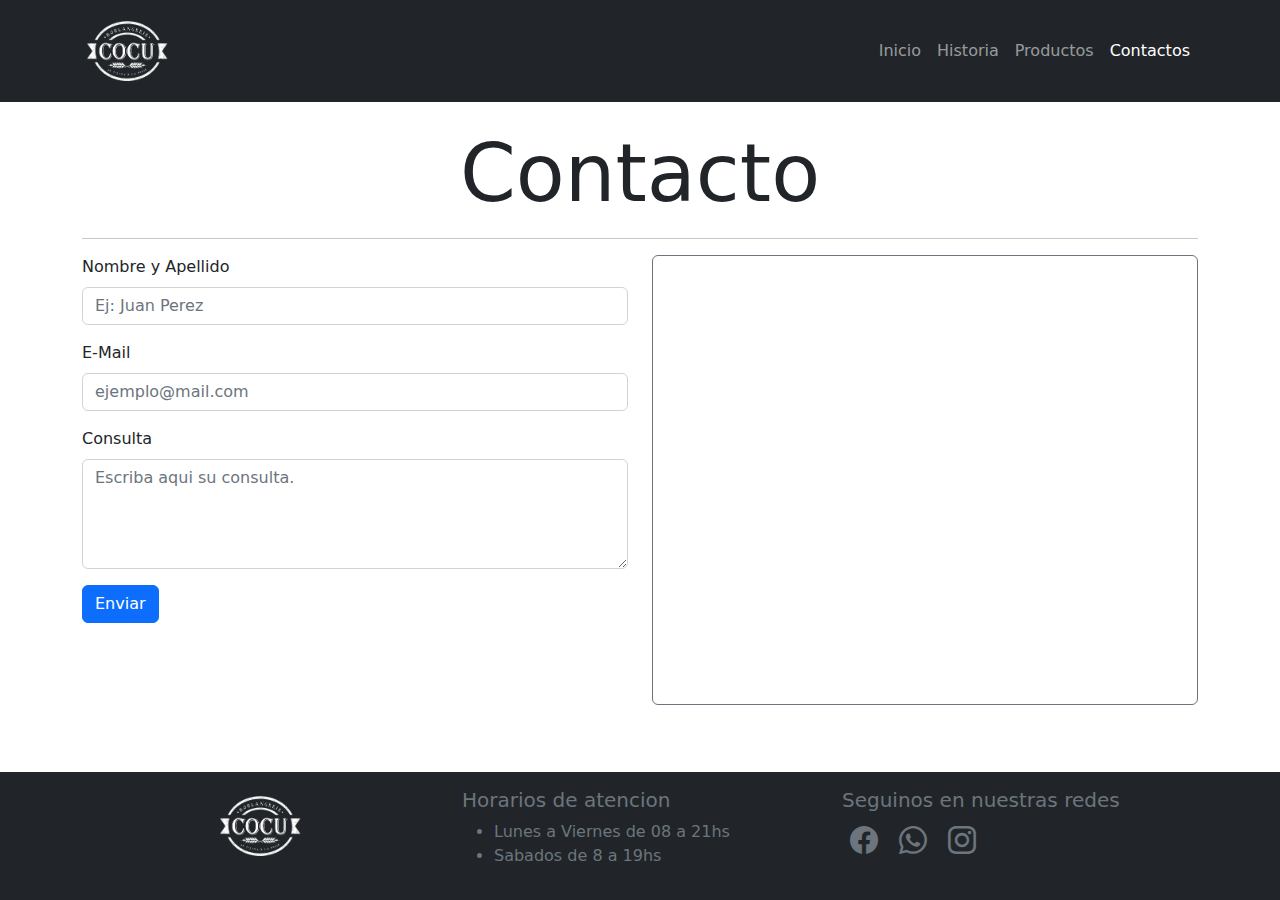
==== pages/contactos.html @ c94eeb19 "agregue la estructura completa del proyecto de la panaderia" ====
<!DOCTYPE html>
<html lang="es">
<head>
    <meta charset="UTF-8">
    <meta http-equiv="X-UA-Compatible" content="IE=edge">
    <meta name="viewport" content="width=device-width, initial-scale=1.0">
    <meta name="description" content="Panaderia Cocu">
    <meta name="keywords" content="panaderia, medialunas, pan, tortillas">
    <meta name="author" content="Vega Maximiliano Leonel">
    <!-- CSS only -->
    <link href="https://cdn.jsdelivr.net/npm/bootstrap@5.2.3/dist/css/bootstrap.min.css" rel="stylesheet" integrity="sha384-rbsA2VBKQhggwzxH7pPCaAqO46MgnOM80zW1RWuH61DGLwZJEdK2Kadq2F9CUG65" crossorigin="anonymous">
    <link rel="stylesheet" href="https://cdn.jsdelivr.net/npm/bootstrap-icons@1.10.3/font/bootstrap-icons.css">
    <link rel="stylesheet" href="../css/style.css">
    <link rel="stylesheet" href="../css/bootstrap.min.css">
    <title>Panaderia Cocu</title>
</head>
<body>
    <header>
        <nav class="navbar navbar-expand-lg bg-dark navbar-dark">
            <div class="container">
              <a class="navbar-brand" href="index.html"><img src="../img/cocu_logo-450.png" alt="Logo panaderia cocu" width="90px"></a>
              <button class="navbar-toggler" type="button" data-bs-toggle="collapse" data-bs-target="#navbarSupportedContent" aria-controls="navbarSupportedContent" aria-expanded="false" aria-label="Toggle navigation">
                <span class="navbar-toggler-icon"></span>
              </button>
              <div class="collapse navbar-collapse" id="navbarSupportedContent">
                <ul class="navbar-nav ms-auto mb-2 mb-lg-0 ">
                  <li class="nav-item">
                    <a class="nav-link" aria-current="page" href="../index.html">Inicio</a>
                  </li>
                  <li class="nav-item">
                    <a class="nav-link" href="historia.html">Historia</a>
                  </li>
                  <li class="nav-item">
                    <a class="nav-link " href="productos.html">Productos</a>
                  </li>
                  <li class="nav-item">
                    <a class="nav-link active" href="contactos.html">Contactos</a>
                  </li>
                </ul>
              </div>
            </div>
          </nav>
    </header>
    <main class="container my-4">
        <h1 class="display-1 text-center">Contacto</h1>
        <hr>
        <section class="row">
            <aside class="col-md-6">
                <form>
                    <div class="mb-3">
                        <label for="nombreApellido" class="form-label">Nombre y Apellido</label>
                        <input id="nombreApellido" type="text" placeholder="Ej: Juan Perez" required minlength="5" maxlength="150" class="form-control">
                    </div>
                    <div class="mb-3">
                        <label for="email" class="form-label">E-Mail</label>
                        <input id="email" type="email" placeholder="ejemplo@mail.com" required minlength="4" maxlength="256" class="form-control">
                    </div>
                    <div class="mb-3">
                        <label for="consulta" class="form-label">Consulta</label>
                        <textarea id="consulta" rows="4" placeholder="Escriba aqui su consulta." minlength="5" maxlength="200" required class="form-control"></textarea>
                    </div>
                    <button type="submit" class="btn btn-primary">Enviar</button>
                </form>
            </aside>
            <aside class="col-md-6">
                <iframe src="https://www.google.com/maps/embed?pb=!1m18!1m12!1m3!1d3560.102220302516!2d-65.20939584965784!3d-26.836700883077693!2m3!1f0!2f0!3f0!3m2!1i1024!2i768!4f13.1!3m3!1m2!1s0x94225d3ad7f30f1d%3A0xf8606cd659b8e3e4!2sRollingCode%20School!5e0!3m2!1ses-419!2sar!4v1672349174459!5m2!1ses-419!2sar" class="w-100 rounded border border-secondary" height="450" allowfullscreen="" loading="lazy" referrerpolicy="no-referrer-when-downgrade"></iframe>
            </aside>
        </section>
        
    </main>
    <footer class="bg-dark text-secondary py-3">
        <section class="container">
            <article class="row">
                <aside class="col-md-4 text-center">
                    <img src="../img/cocu_logo-450.png" alt="logo panaderia cocu" width="90px"></aside>
                <aside class="col-md-4">
                    <h5>Horarios de atencion</h5>
                    <ul>
                        <li>Lunes a Viernes de 08 a 21hs</li>
                        <li>Sabados de 8 a 19hs</li>
                    </ul>
                </aside>
                <aside class="col-md-4">
                    <h5>Seguinos en nuestras redes</h5>
                    <div class="text-center text-md-start">
                    <a href="./pages/error404.html" class="mx-2 link-secondary"><i class="bi bi-facebook fs-3"></i></a>
                    <a href="./pages/error404.html" class="mx-2 link-secondary"><i class="bi bi-whatsapp fs-3"></i></a>
                    <a href="./pages/error404.html" class="mx-2 link-secondary"><i class="bi bi-instagram fs-3"></i></a>
                    </div>
                </aside>
            </article>
        </section>
    </footer>
    <script src="https://cdn.jsdelivr.net/npm/bootstrap@5.2.3/dist/js/bootstrap.bundle.min.js" integrity="sha384-kenU1KFdBIe4zVF0s0G1M5b4hcpxyD9F7jL+jjXkk+Q2h455rYXK/7HAuoJl+0I4" crossorigin="anonymous"></script>
    <script src="./js/bootstrap.min.js"></script>
</body>
</html>
---- css/style.css ----
body{
    display: flex;
    flex-direction: column;
    min-height: 100vh;

}
main{
    flex-grow: 1;
}

@media all and (max-width: 767px){
    .banner-Principal{
        height: 250px;
        object-fit: cover;
        /* object-position: 58%; */
    }
}
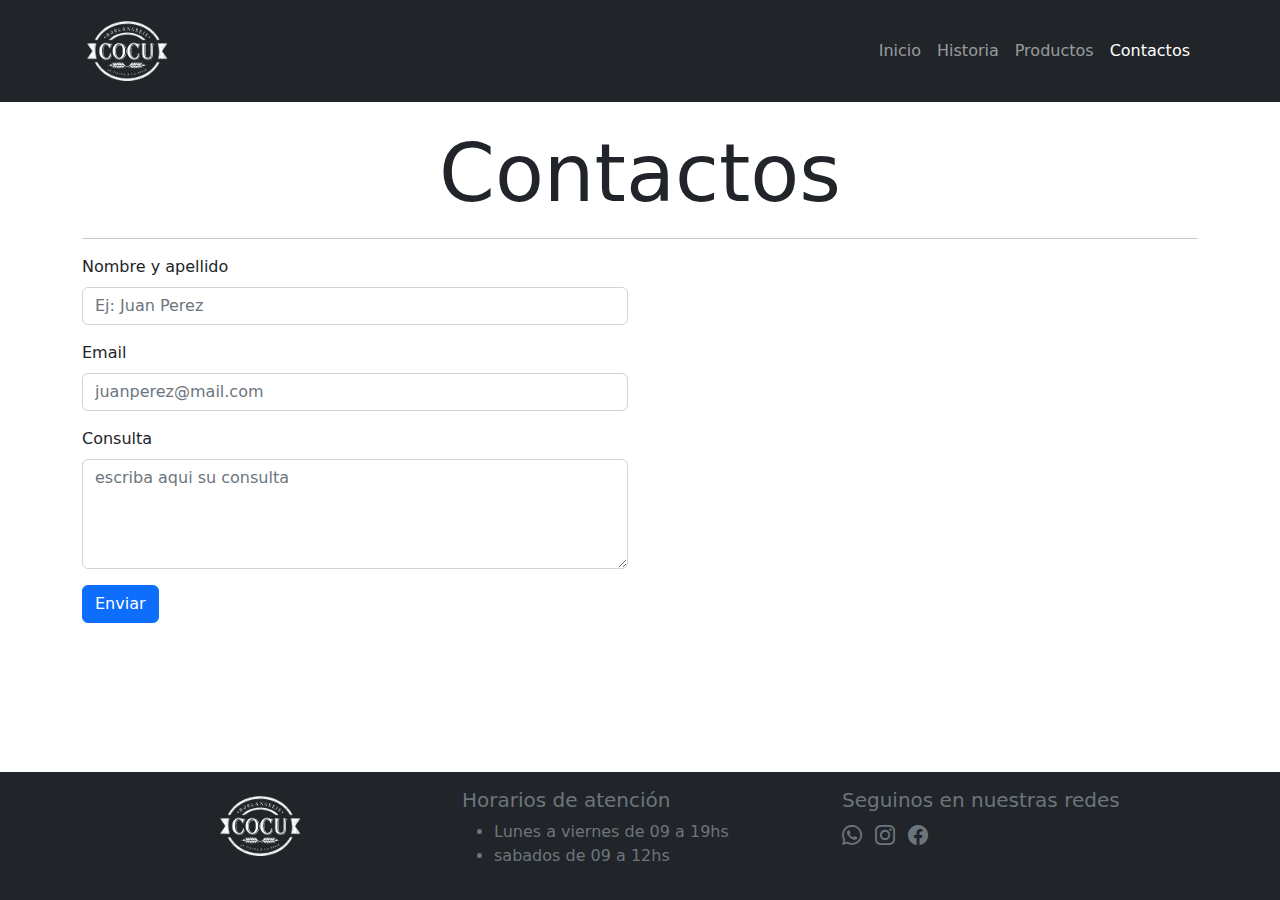
==== commit e6292403: "actualizacion de pagina historia e index" ====
--- a/pages/contactos.html
+++ b/pages/contactos.html
@@ -1,97 +1,138 @@
 <!DOCTYPE html>
 <html lang="es">
-<head>
-    <meta charset="UTF-8">
-    <meta http-equiv="X-UA-Compatible" content="IE=edge">
-    <meta name="viewport" content="width=device-width, initial-scale=1.0">
-    <meta name="description" content="Panaderia Cocu">
-    <meta name="keywords" content="panaderia, medialunas, pan, tortillas">
-    <meta name="author" content="Vega Maximiliano Leonel">
-    <!-- CSS only -->
-    <link href="https://cdn.jsdelivr.net/npm/bootstrap@5.2.3/dist/css/bootstrap.min.css" rel="stylesheet" integrity="sha384-rbsA2VBKQhggwzxH7pPCaAqO46MgnOM80zW1RWuH61DGLwZJEdK2Kadq2F9CUG65" crossorigin="anonymous">
-    <link rel="stylesheet" href="https://cdn.jsdelivr.net/npm/bootstrap-icons@1.10.3/font/bootstrap-icons.css">
-    <link rel="stylesheet" href="../css/style.css">
-    <link rel="stylesheet" href="../css/bootstrap.min.css">
-    <title>Panaderia Cocu</title>
-</head>
-<body>
+  <head>
+    <meta charset="UTF-8" />
+    <meta http-equiv="X-UA-Compatible" content="IE=edge" />
+    <meta name="viewport" content="width=device-width, initial-scale=1.0" />
+    <meta name="description" content="panaderia con productos artesanales" />
+    <meta name="author" content="Arias Emilse" />
+    <meta name="keywords" content="facturas, pan, pan dulce" />
+    <link rel="stylesheet" href="../css/bootstrap.min.css" />
+    <link
+      rel="stylesheet"
+      href="https://cdn.jsdelivr.net/npm/bootstrap-icons@1.10.2/font/bootstrap-icons.css"
+    />
+    <link rel="stylesheet" href="../css/style.css" />
+    <title>Panaderia cocu</title>
+  </head>
+  <body>
     <header>
-        <nav class="navbar navbar-expand-lg bg-dark navbar-dark">
-            <div class="container">
-              <a class="navbar-brand" href="index.html"><img src="../img/cocu_logo-450.png" alt="Logo panaderia cocu" width="90px"></a>
-              <button class="navbar-toggler" type="button" data-bs-toggle="collapse" data-bs-target="#navbarSupportedContent" aria-controls="navbarSupportedContent" aria-expanded="false" aria-label="Toggle navigation">
-                <span class="navbar-toggler-icon"></span>
-              </button>
-              <div class="collapse navbar-collapse" id="navbarSupportedContent">
-                <ul class="navbar-nav ms-auto mb-2 mb-lg-0 ">
-                  <li class="nav-item">
-                    <a class="nav-link" aria-current="page" href="../index.html">Inicio</a>
-                  </li>
-                  <li class="nav-item">
-                    <a class="nav-link" href="historia.html">Historia</a>
-                  </li>
-                  <li class="nav-item">
-                    <a class="nav-link " href="productos.html">Productos</a>
-                  </li>
-                  <li class="nav-item">
-                    <a class="nav-link active" href="contactos.html">Contactos</a>
-                  </li>
-                </ul>
-              </div>
-            </div>
-          </nav>
+      <nav class="navbar navbar-expand-lg bg-dark navbar-dark">
+        <div class="container">
+          <a class="navbar-brand" href="../index.html">
+            <img
+              src="../img/cocu_logo-450.png"
+              alt="logo panaderia cocu"
+              width="90px"
+            />
+          </a>
+          <button
+            class="navbar-toggler"
+            type="button"
+            data-bs-toggle="collapse"
+            data-bs-target="#navbarSupportedContent"
+            aria-controls="navbarSupportedContent"
+            aria-expanded="false"
+            aria-label="Toggle navigation"
+          >
+            <span class="navbar-toggler-icon"></span>
+          </button>
+          <div class="collapse navbar-collapse" id="navbarSupportedContent">
+            <ul class="navbar-nav ms-auto mb-2 mb-lg-0">
+              <li class="nav-item">
+                <a class="nav-link" aria-current="page" href="../index.html"
+                  >Inicio</a
+                >
+              </li>
+              <li class="nav-item">
+                <a class="nav-link" href="./historia.html">Historia</a>
+              </li>
+              <li class="nav-item">
+                <a class="nav-link" href="./productos.html">Productos</a>
+              </li>
+              <li class="nav-item">
+                <a class="nav-link active" href="./contacto.html">Contactos</a>
+              </li>
+            </ul>
+          </div>
+        </div>
+      </nav>
     </header>
     <main class="container my-4">
-        <h1 class="display-1 text-center">Contacto</h1>
-        <hr>
-        <section class="row">
-            <aside class="col-md-6">
-                <form>
-                    <div class="mb-3">
-                        <label for="nombreApellido" class="form-label">Nombre y Apellido</label>
-                        <input id="nombreApellido" type="text" placeholder="Ej: Juan Perez" required minlength="5" maxlength="150" class="form-control">
-                    </div>
-                    <div class="mb-3">
-                        <label for="email" class="form-label">E-Mail</label>
-                        <input id="email" type="email" placeholder="ejemplo@mail.com" required minlength="4" maxlength="256" class="form-control">
-                    </div>
-                    <div class="mb-3">
-                        <label for="consulta" class="form-label">Consulta</label>
-                        <textarea id="consulta" rows="4" placeholder="Escriba aqui su consulta." minlength="5" maxlength="200" required class="form-control"></textarea>
-                    </div>
-                    <button type="submit" class="btn btn-primary">Enviar</button>
-                </form>
-            </aside>
-            <aside class="col-md-6">
-                <iframe src="https://www.google.com/maps/embed?pb=!1m18!1m12!1m3!1d3560.102220302516!2d-65.20939584965784!3d-26.836700883077693!2m3!1f0!2f0!3f0!3m2!1i1024!2i768!4f13.1!3m3!1m2!1s0x94225d3ad7f30f1d%3A0xf8606cd659b8e3e4!2sRollingCode%20School!5e0!3m2!1ses-419!2sar!4v1672349174459!5m2!1ses-419!2sar" class="w-100 rounded border border-secondary" height="450" allowfullscreen="" loading="lazy" referrerpolicy="no-referrer-when-downgrade"></iframe>
-            </aside>
-        </section>
-        
+      <h1 class="display-1 text-center">Contactos</h1>
+      <hr />
+      <section class="row">
+        <aside class="col-md-6">
+          <form>
+            <div class="mb-3">
+              <label class="form-label" for="nombreApellido">Nombre y apellido</label>
+              <input
+                id="nombreApellido"
+                type="text"
+                placeholder="Ej: Juan Perez"
+                required
+                minlength="5"
+                maxlength="150"  class="form-control"
+              />
+            </div>
+            <div class="mb-3">
+              <label class="form-label" for="email">Email</label>
+              <input
+                id="email"
+                type="email"
+                placeholder="juanperez@mail.com"
+                required
+                maxlength="350"
+                minlength="10" class="form-control"
+              />
+            </div>
+            <div class="mb-3">
+              <label class="form-label" for="consulta">Consulta</label>
+              <textarea id="consulta" rows="4" placeholder="escriba aqui su consulta" minlength="5" maxlength="200" required class="form-control"></textarea>
+            </div>
+            <button type="submit" class="btn btn-primary">Enviar</button>
+          </form>
+        </aside>
+        <aside class="col-md-6">
+          <iframe src="https://www.google.com/maps/embed?pb=!1m18!1m12!1m3!1d3560.102370777451!2d-65.20939048434481!3d-26.836696096503108!2m3!1f0!2f0!3f0!3m2!1i1024!2i768!4f13.1!3m3!1m2!1s0x94225d3ad7f30f1d%3A0xf8606cd659b8e3e4!2sRollingCode%20School!5e0!3m2!1ses-419!2sar!4v1672349172194!5m2!1ses-419!2sar" height="450" class="w-100"  allowfullscreen="" loading="lazy" referrerpolicy="no-referrer-when-downgrade"></iframe>
+        </aside>
+      </section>
+     
     </main>
     <footer class="bg-dark text-secondary py-3">
-        <section class="container">
-            <article class="row">
-                <aside class="col-md-4 text-center">
-                    <img src="../img/cocu_logo-450.png" alt="logo panaderia cocu" width="90px"></aside>
-                <aside class="col-md-4">
-                    <h5>Horarios de atencion</h5>
-                    <ul>
-                        <li>Lunes a Viernes de 08 a 21hs</li>
-                        <li>Sabados de 8 a 19hs</li>
-                    </ul>
-                </aside>
-                <aside class="col-md-4">
-                    <h5>Seguinos en nuestras redes</h5>
-                    <div class="text-center text-md-start">
-                    <a href="./pages/error404.html" class="mx-2 link-secondary"><i class="bi bi-facebook fs-3"></i></a>
-                    <a href="./pages/error404.html" class="mx-2 link-secondary"><i class="bi bi-whatsapp fs-3"></i></a>
-                    <a href="./pages/error404.html" class="mx-2 link-secondary"><i class="bi bi-instagram fs-3"></i></a>
-                    </div>
-                </aside>
-            </article>
-        </section>
+      <section class="container">
+        <article class="row">
+          <aside class="col-md-4 text-center">
+            <img
+              src="../img/cocu_logo-450.png"
+              width="90px"
+              alt="logo panaderia cocu"
+            />
+          </aside>
+          <aside class="col-md-4">
+            <h5>Horarios de atención</h5>
+            <ul>
+              <li>Lunes a viernes de 09 a 19hs</li>
+              <li>sabados de 09 a 12hs</li>
+            </ul>
+          </aside>
+          <aside class="col-md-4">
+            <h5>Seguinos en nuestras redes</h5>
+            <div class="text-center text-md-start">
+              <a href="./pages/error404.html" class="text-secondary"
+                ><i class="bi bi-whatsapp fs-5"></i
+              ></a>
+              <a href="./pages/error404.html" class="text-secondary mx-2">
+                <i class="bi bi-instagram fs-5"></i
+              ></a>
+              <a href="./pages/error404.html" class="text-secondary">
+                <i class="bi bi-facebook fs-5"></i
+              ></a>
+            </div>
+          </aside>
+        </article>
+      </section>
     </footer>
-    <script src="https://cdn.jsdelivr.net/npm/bootstrap@5.2.3/dist/js/bootstrap.bundle.min.js" integrity="sha384-kenU1KFdBIe4zVF0s0G1M5b4hcpxyD9F7jL+jjXkk+Q2h455rYXK/7HAuoJl+0I4" crossorigin="anonymous"></script>
-    <script src="./js/bootstrap.min.js"></script>
-</body>
-</html>+    <script src="../js/bootstrap.min.js"></script>
+  </body>
+</html>
--- a/css/style.css
+++ b/css/style.css
@@ -2,13 +2,22 @@
     display: flex;
     flex-direction: column;
     min-height: 100vh;
+}
 
-}
 main{
     flex-grow: 1;
 }
 
-@media all and (max-width: 767px){
+.filtroCategorias{
+    filter: grayscale(60%);
+}
+
+.filtroCategorias:hover{
+    filter: grayscale(0);
+    transition: 400ms;
+}
+
+@media all and (max-width:767px){
     .banner-Principal{
         height: 250px;
         object-fit: cover;
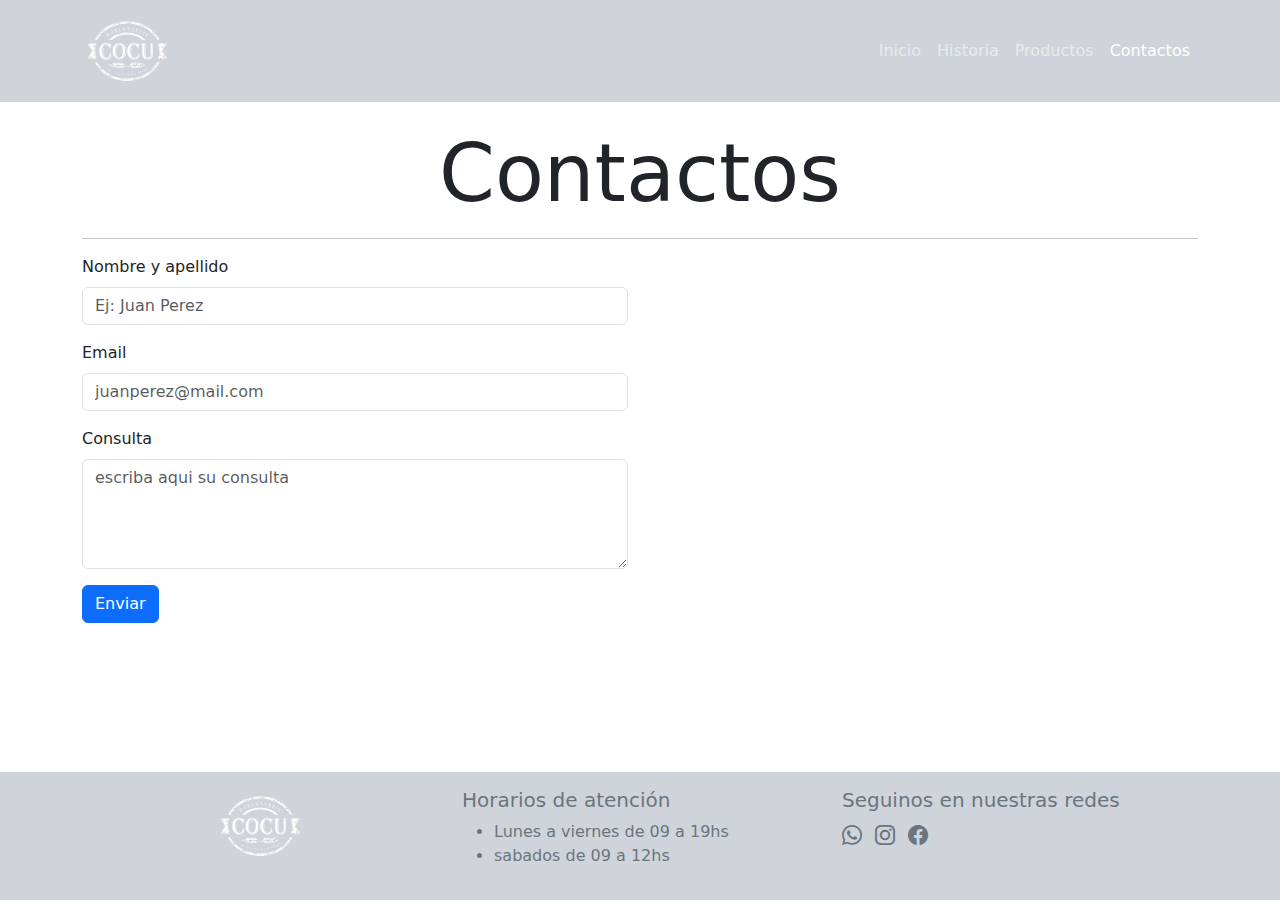
==== commit 5a6a8b0e: "cambio en el fondo del nav y footer" ====
--- a/pages/contactos.html
+++ b/pages/contactos.html
@@ -17,7 +17,7 @@
   </head>
   <body>
     <header>
-      <nav class="navbar navbar-expand-lg bg-dark navbar-dark">
+      <nav class="navbar navbar-expand-lg bg-dark-subtle navbar-dark">
         <div class="container">
           <a class="navbar-brand" href="../index.html">
             <img
@@ -99,7 +99,7 @@
       </section>
      
     </main>
-    <footer class="bg-dark text-secondary py-3">
+    <footer class="bg-dark-subtle text-secondary py-3">
       <section class="container">
         <article class="row">
           <aside class="col-md-4 text-center">
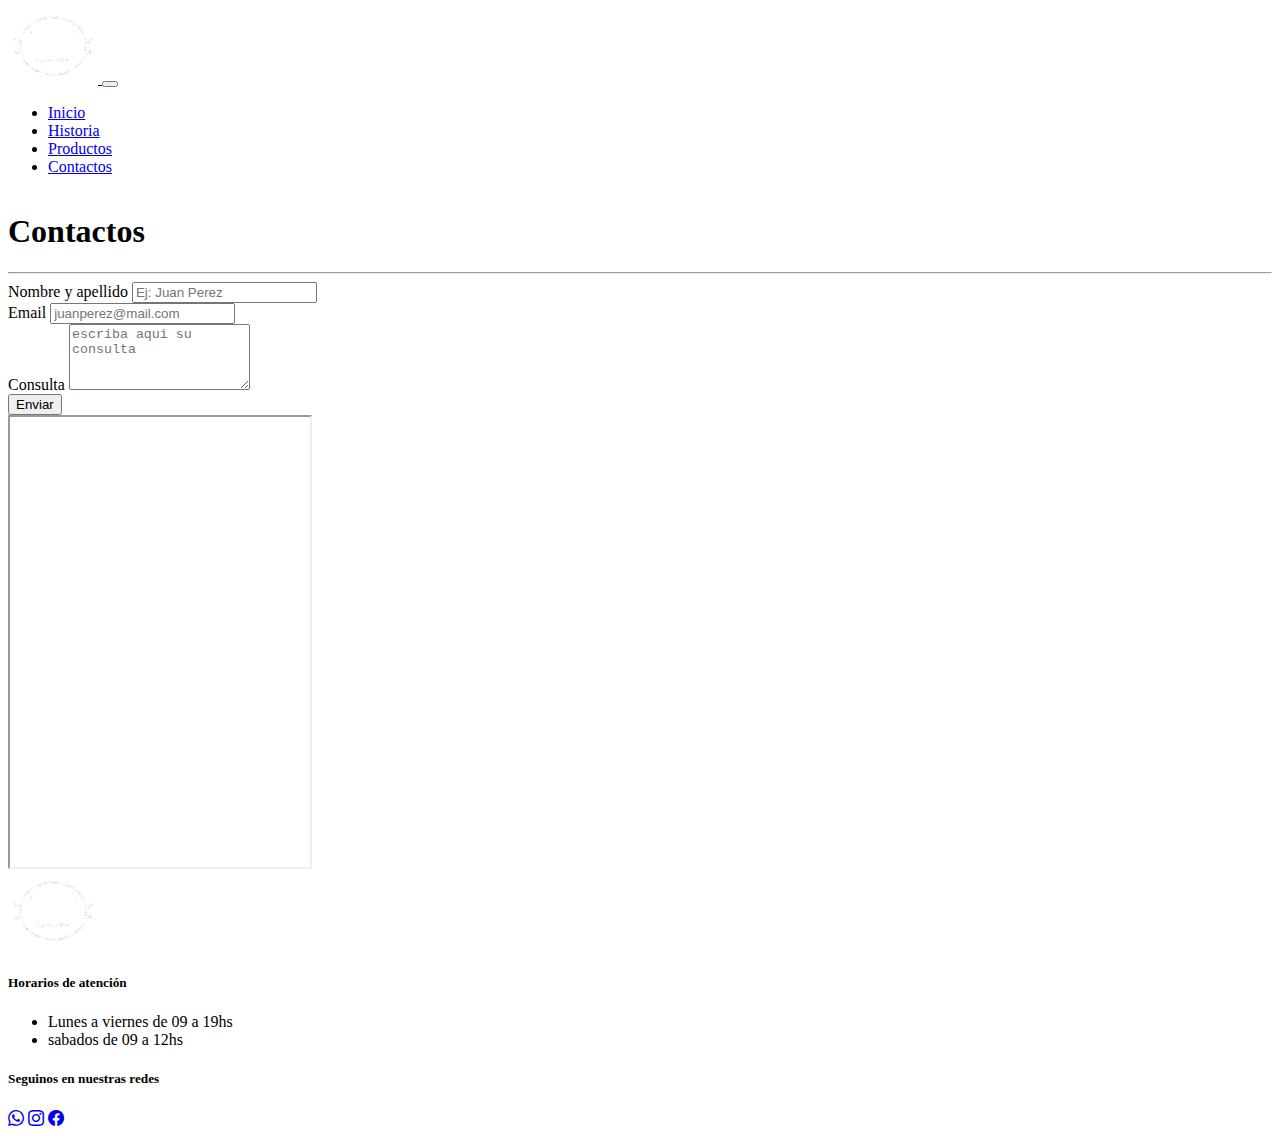
==== commit 41d6450b: "cambie elcolor de los titulos del footer" ====
--- a/pages/contactos.html
+++ b/pages/contactos.html
@@ -110,14 +110,14 @@
             />
           </aside>
           <aside class="col-md-4">
-            <h5>Horarios de atención</h5>
+            <h5 class="text-secondary">Horarios de atención</h5>
             <ul>
               <li>Lunes a viernes de 09 a 19hs</li>
               <li>sabados de 09 a 12hs</li>
             </ul>
           </aside>
           <aside class="col-md-4">
-            <h5>Seguinos en nuestras redes</h5>
+            <h5 class="text-secondary">Seguinos en nuestras redes</h5>
             <div class="text-center text-md-start">
               <a href="./pages/error404.html" class="text-secondary"
                 ><i class="bi bi-whatsapp fs-5"></i
